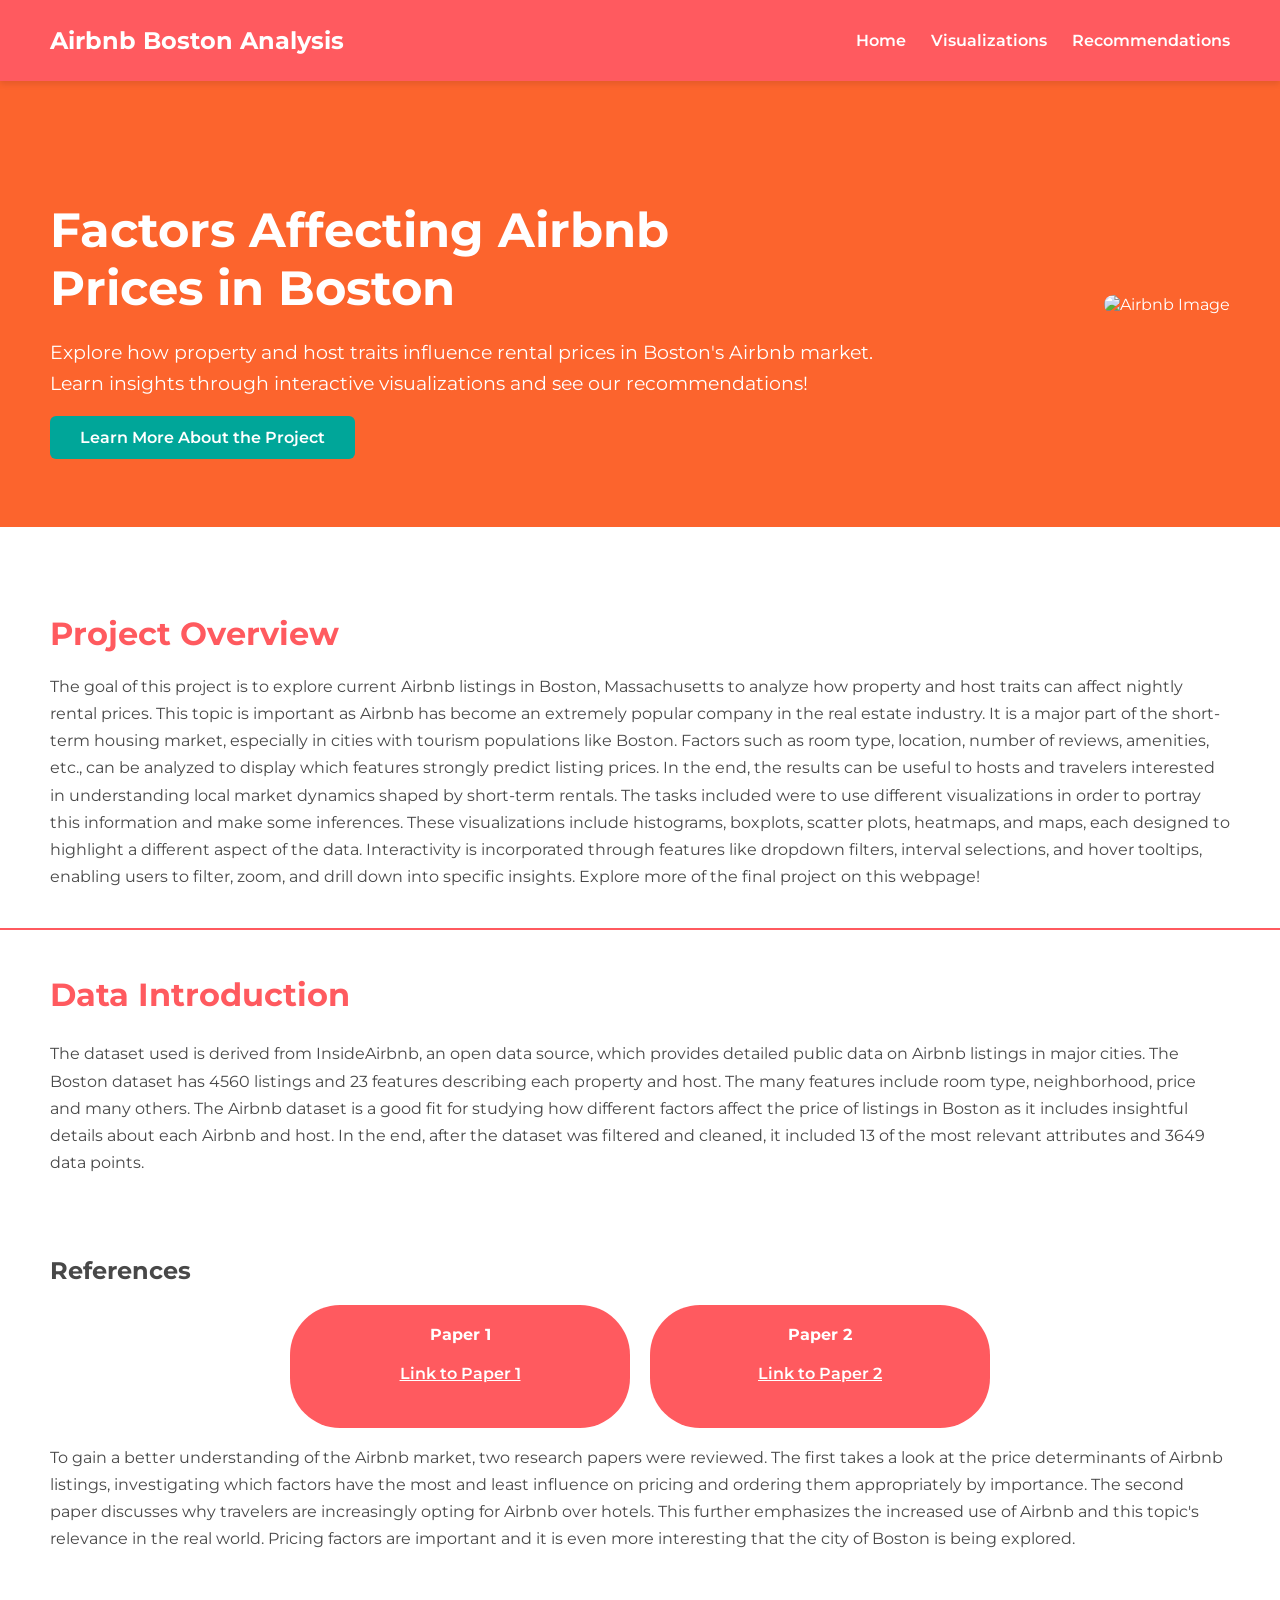
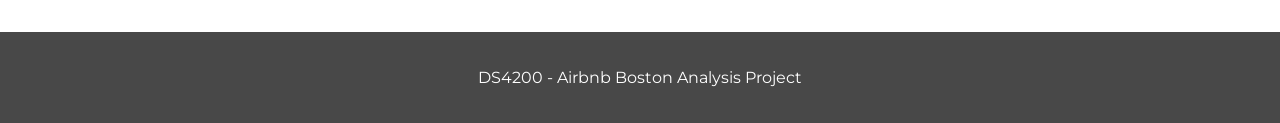
==== index.html @ 804d07bf "homepage plus set up for the other pages" ====
<!DOCTYPE html>
<html lang="en">
<head>
    <meta charset="UTF-8">
    <meta name="viewport" content="width=device-width, initial-scale=1.0">
    <title>Factors Affecting Airbnb Prices in Boston</title>
    <link href="https://fonts.googleapis.com/css2?family=Montserrat:wght@300;400;600;700&display=swap" rel="stylesheet">
    <link rel="stylesheet" href="style.css">
</head>
<body>
    <!-- Nav bar --> 
    <nav class="navbar">
        <div class="logo">Airbnb Boston Analysis</div>
        <ul class="nav-links">
            <li><a href="index.html">Home</a></li>
            <li><a href="visualizations.html">Visualizations</a></li>
            <li><a href="recommendations.html">Recommendations</a></li>
        </ul>
    </nav>

    <!-- Intro Section -->
    <section class="intro">
        <div class="intro-content">
            <h1>Factors Affecting Airbnb<br>Prices in Boston</h1>
            <p>Explore how property and host traits influence rental prices in Boston's Airbnb market.<br>Learn insights through interactive visualizations and see our recommendations!</p>
            <a href="#project-intro" class="cta-button">Learn More About the Project</a>
        </div>
        <div class="intro-image">
            <img src="https://images.pexels.com/photos/5077042/pexels-photo-5077042.jpeg" alt="Airbnb Image">
        </div>
    </section>

    <!-- Project Introduction Section -->
    <section id="project-intro" class="project-intro">
        <div class="container">
            <h2>Project Overview</h2>
            <p>
                The goal of this project is to explore current Airbnb listings in Boston, Massachusetts to analyze how property and host traits can affect 
                nightly rental prices. This topic is important as Airbnb has become an extremely popular company in the real estate industry. It is a major
                part of the short-term housing market, especially in cities with tourism populations like Boston. Factors such as room type, location, 
                number of reviews, amenities, etc., can be analyzed to display which features strongly predict listing prices. In the end, the results can 
                be useful to hosts and travelers interested in understanding local market dynamics shaped by short-term rentals. The tasks included were
                to use different visualizations in order to portray this information and make some inferences. These visualizations include histograms, 
                boxplots, scatter plots, heatmaps, and maps, each designed to highlight a different aspect of the data. Interactivity is incorporated 
                through features like dropdown filters, interval selections, and hover tooltips, enabling users to filter, zoom, and drill down into specific
                insights. Explore more of the final project on this webpage!
            </p>
        </div>
    </section>

    <!-- line -->
    <hr class="section-divider">

    <!-- Data Introduction Section -->
    <section id="data-intro" class="data-section">
        <div class="container">
            <h2>Data Introduction</h2>
            <p>
                The dataset used is derived from InsideAirbnb, an open data source, which provides detailed public data on Airbnb listings in major cities. 
                The Boston dataset has 4560 listings and 23 features describing each property and host. The many features include room type, neighborhood, 
                price and many others. The Airbnb dataset is a good fit for studying how different factors affect the price of listings in Boston as it 
                includes insightful details about each Airbnb and host. In the end, after the dataset was filtered and cleaned, it included 13 of the 
                most relevant attributes and 3649 data points.
            </p>
            
            <h3>References</h3>
            <div class="cards">
                <div class="card">
                    <h4>Paper 1</h4>
                    <p><a href="https://www.tandfonline.com/doi/full/10.1080/1331677X.2021.1962380?#abstract">Link to Paper 1</a></p>
                </div>
                <div class="card">
                    <h4>Paper 2</h4>
                    <p><a href="https://www.proquest.com/docview/1940535981/fulltextPDF?accountid=12826&parentSessionId=DOtFOdmk2lwOSrxOt1VsAm6fTo4Wr%2B6OF7H6WwDQNTw%3D&sourcetype=Scholarly%20Journals">Link to Paper 2</a></p>
                </div>
            </div>

            <p>
            To gain a better understanding of the Airbnb market, two research papers were reviewed. The first takes a look at the price determinants of
            Airbnb listings, investigating which factors have the most and least influence on pricing and ordering them appropriately by importance. 
            The second paper discusses why travelers are increasingly opting for Airbnb over hotels. This further emphasizes the increased use of Airbnb 
            and this topic's relevance in the real world. Pricing factors are important and it is even more interesting that the city of Boston is being explored. 

            </p>
        </div>
    </section>

    <!-- Footer -->
    <footer>
        <p>DS4200 - Airbnb Boston Analysis Project</p>
    </footer>
</body>
</html>
---- style.css ----
/* Body */
body {
    font-family: 'Montserrat', sans-serif;
    margin: 0;
    padding: 0;
    color: #484848;
    background-color: #ffffff;
}

/* Nav bar */
.navbar {
    display: flex;
    justify-content: space-between;
    align-items: center;
    background-color: #ff5a5f;
    padding: 15px 50px;
    position: sticky;
    top: 0;
    z-index: 1000;
    box-shadow: 0 3px 6px rgba(0,0,0,0.1);
}

.navbar .logo {
    font-weight: 700;
    font-size: 1.5rem;
    color: #ffffff;
}

.navbar .nav-links {
    list-style: none;
    display: flex;
    gap: 25px;
}

.navbar .nav-links li a {
    text-decoration: none;
    color: #ffffff;
    font-weight: 600;
    transition: 0.3s;
}

.navbar .nav-links li a:hover {
    color: #00a699;
}

/* Intro Section */
.intro {
    display: flex;
    flex-wrap: wrap;
    align-items: center;
    gap: 40px;
    padding: 80px 50px;
    background-color: #fc642d;
    color: #ffffff;
}

.intro-content {
    flex: 1;
    min-width: 300px;
}

.intro-content h1 {
    font-size: 3rem;
    margin-bottom: 20px;
}

.intro-content p {
    font-size: 1.2rem;
    line-height: 1.6;
    margin-bottom: 30px;
}

.cta-button {
    padding: 12px 30px;
    background-color: #00a699;
    color: #ffffff;
    font-weight: 600;
    border-radius: 6px;
    text-decoration: none;
    transition: 0.3s;
}

.cta-button:hover {
    background-color: #e51d52;
}

.intro-image img {
    max-width: 320px;
    width: 100%;
    height: auto;
    border-radius: 15px;
}

.intro-image {
    display: flex;
    justify-content: center;
    align-items: center;
    margin-left: -100px;
}

/* Project Introduction Section */
.project-intro {
    background-color: #ffffff;
    padding: 60px 50px;
    padding-bottom: 10px;
}

.project-intro h2 {
    color: #ff5a5f;
    font-size: 2rem;
    margin-bottom: 20px;
}

.project-intro p {
    max-width: 1200px;
    line-height: 1.7;
    margin-bottom: 20px;
    color: #484848;
}

/* Horizontal divider */
.section-divider {
    border: 0;
    height: 2px;
    background-color: #ff5a5f;    
}

/* Data Introduction Section */
.data-section {
    background-color: #ffffff;
    padding: 60px 50px;
    padding-top: 10px;

}

#data-intro p {
    line-height: 1.7;
    margin-bottom: 20px;
}

.container {
    max-width: 1200px;
    margin: auto;
}

/* References */
.cards {
    display: flex;
    flex-wrap: wrap;
    gap: 20px;
    margin-top: 20px;
    justify-content: center;

}

.card {
    background-color: #ff5a5f;
    color: #ffffff;
    border-radius: 50px;
    padding: 20px 25px; 
    flex: 0 1 290px;   
    text-align: center;
    transition: transform 0.3s, box-shadow 0.3s;
}

.card h4 {
    margin-top: 0;
    margin-bottom: 10px;
}

.card a {
    color: #ffffff;
    font-weight: 600;
    text-decoration: underline;
}

.card:hover {
    transform: translateY(-5px);
    box-shadow: 0 10px 20px rgba(0,0,0,0.2);
}

/* Headings */
h2 {
    font-size: 2rem;
    color: #ff5a5f;
}

h3 {
    font-size: 1.5rem;
    margin-top: 80px;
    margin-bottom: 10px;
}

/* Footer */
footer {
    background-color: #484848;
    color: #ffffff;
    text-align: center;
    padding: 20px;
}


@media (max-width: 900px) {
    .hero {
        flex-direction: column;
        text-align: center;
    }
    .intro-image img {
        margin-top: 30px;
    }
    .navbar {
        flex-direction: column;
        gap: 10px;
    }
    .nav-links {
        flex-direction: column;
        gap: 10px;
    }
    .cards {
        flex-direction: column;
    }
}
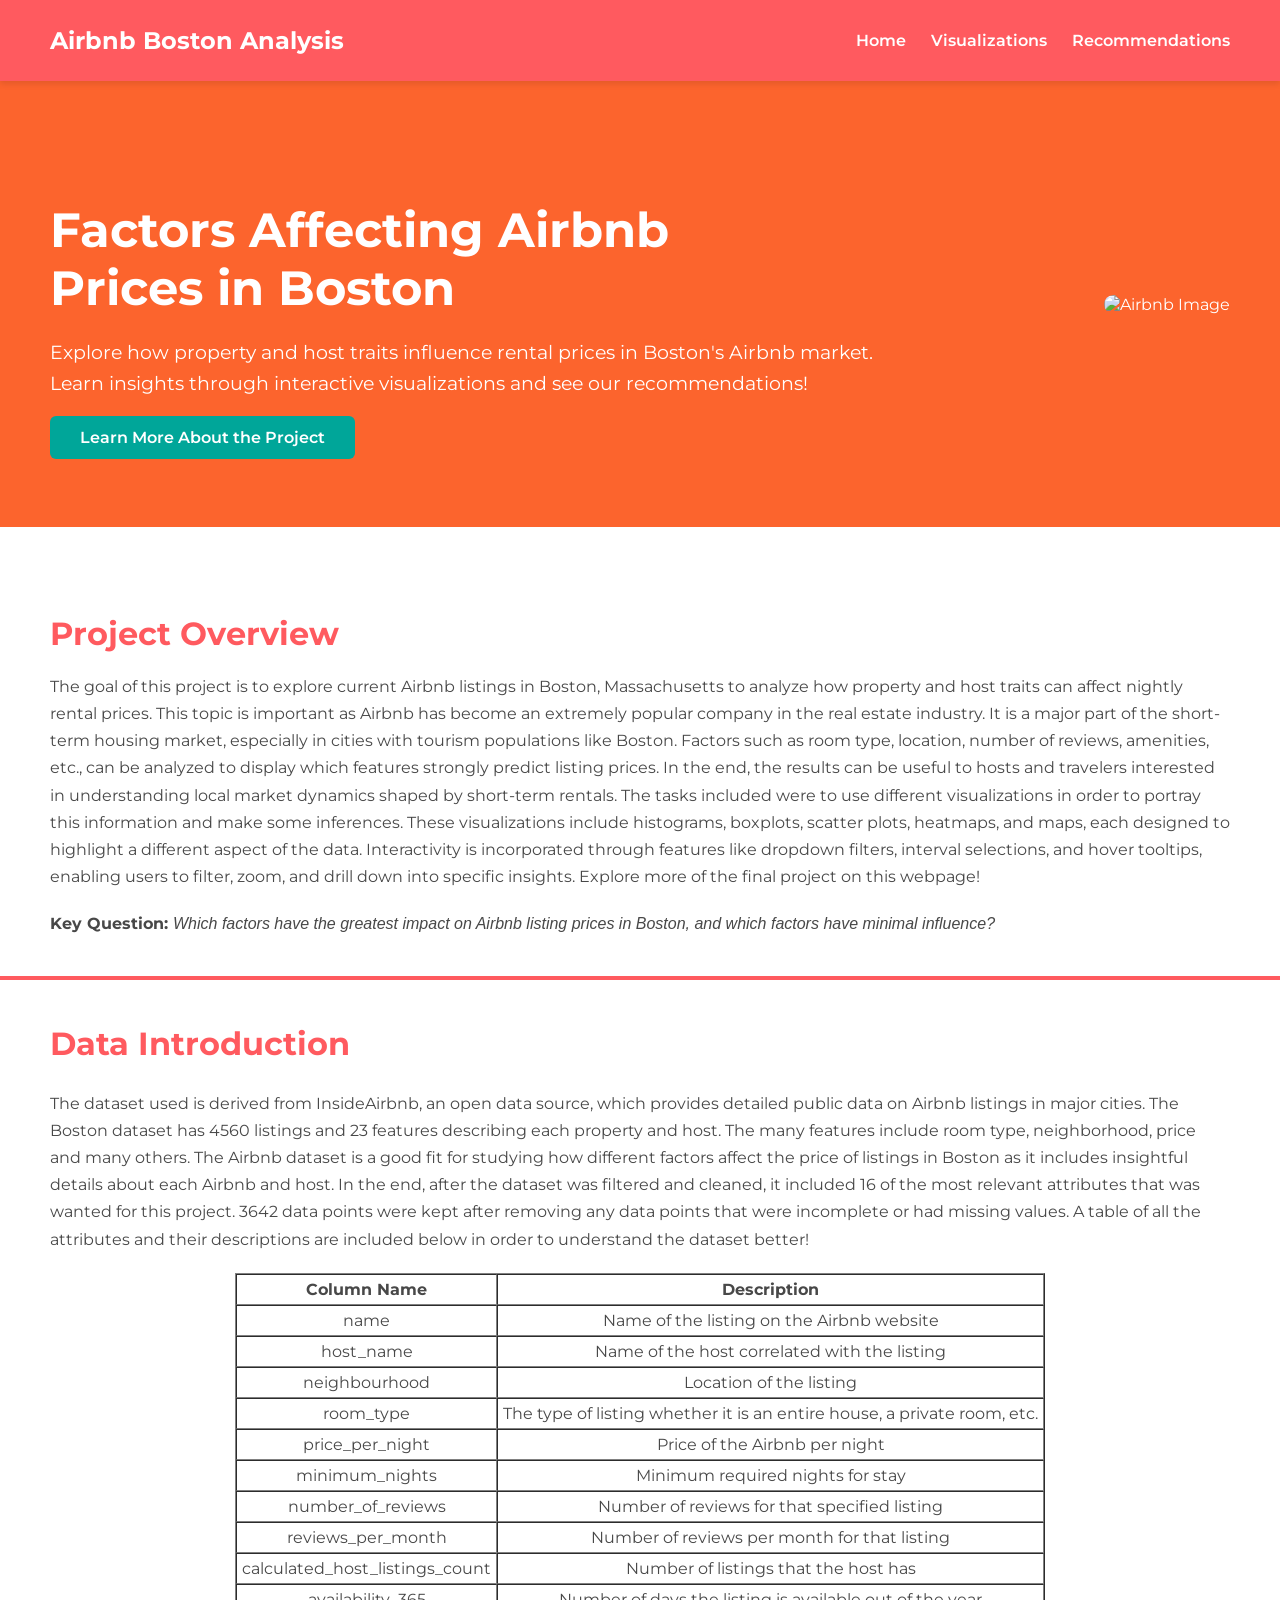
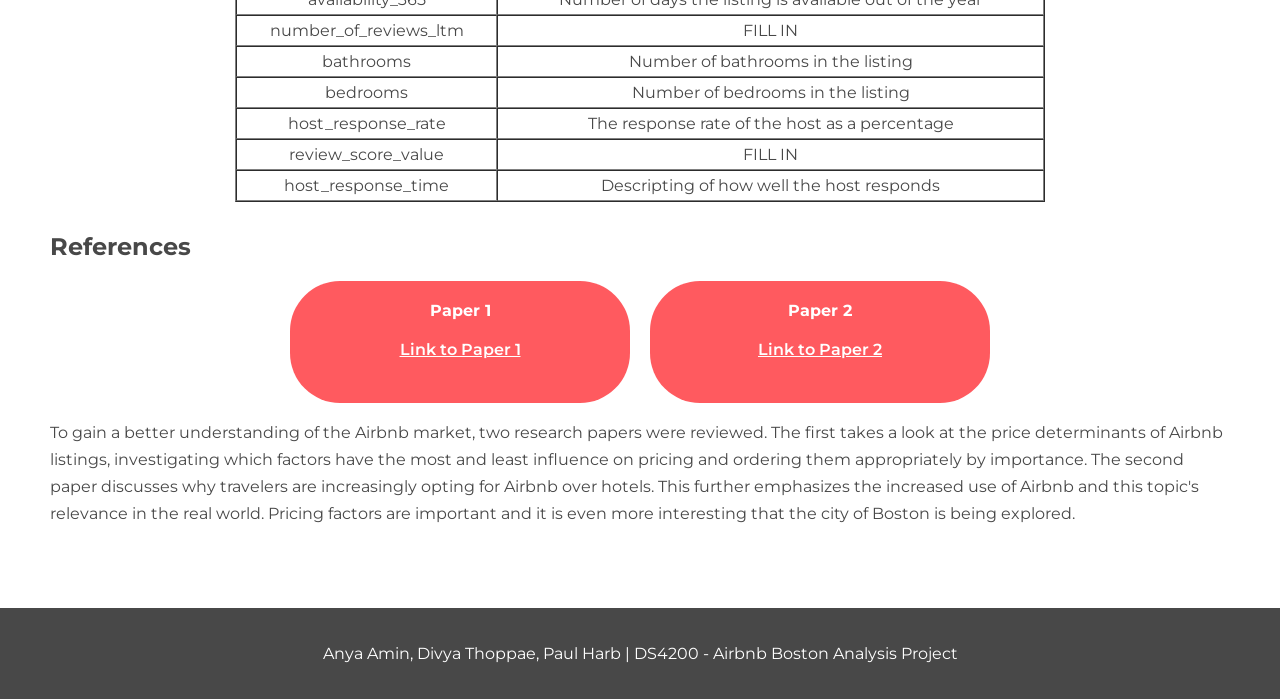
==== commit 02012969: "update with improvements" ====
--- a/index.html
+++ b/index.html
@@ -17,7 +17,6 @@
             <li><a href="recommendations.html">Recommendations</a></li>
         </ul>
     </nav>
-
     <!-- Intro Section -->
     <section class="intro">
         <div class="intro-content">
@@ -45,10 +44,11 @@
                 through features like dropdown filters, interval selections, and hover tooltips, enabling users to filter, zoom, and drill down into specific
                 insights. Explore more of the final project on this webpage!
             </p>
+            <p><strong>Key Question: </strong> <em>Which factors have the greatest impact on Airbnb listing prices in Boston, and which factors have minimal influence? </em></p>
         </div>
     </section>
 
-    <!-- line -->
+    
     <hr class="section-divider">
 
     <!-- Data Introduction Section -->
@@ -59,10 +59,39 @@
                 The dataset used is derived from InsideAirbnb, an open data source, which provides detailed public data on Airbnb listings in major cities. 
                 The Boston dataset has 4560 listings and 23 features describing each property and host. The many features include room type, neighborhood, 
                 price and many others. The Airbnb dataset is a good fit for studying how different factors affect the price of listings in Boston as it 
-                includes insightful details about each Airbnb and host. In the end, after the dataset was filtered and cleaned, it included 13 of the 
-                most relevant attributes and 3649 data points.
+                includes insightful details about each Airbnb and host. In the end, after the dataset was filtered and cleaned, it included 16 of the most relevant
+                attributes that was wanted for this project. 3642 data points were kept after removing any data points that were incomplete or had missing values.
+                A table of all the attributes and their descriptions are included below in order to understand the dataset better!
             </p>
-            
+<!-- Table for data attributes -->
+<div style="text-align: center;">
+    <table border="1" cellspacing="0" cellpadding="5" style="margin: auto;">
+        <thead>
+            <tr>
+                <th>Column Name</th>
+                <th>Description</th>
+            </tr>
+        </thead>
+        <tbody>
+            <tr><td>name</td><td>Name of the listing on the Airbnb website</td></tr>
+            <tr><td>host_name</td><td>Name of the host correlated with the listing</td></tr>
+            <tr><td>neighbourhood</td><td>Location of the listing</td></tr>
+            <tr><td>room_type</td><td>The type of listing whether it is an entire house, a private room, etc.</td></tr>
+            <tr><td>price_per_night</td><td>Price of the Airbnb per night</td></tr>
+            <tr><td>minimum_nights</td><td>Minimum required nights for stay</td></tr>
+            <tr><td>number_of_reviews</td><td>Number of reviews for that specified listing</td></tr>
+            <tr><td>reviews_per_month</td><td>Number of reviews per month for that listing</td></tr>
+            <tr><td>calculated_host_listings_count</td><td>Number of listings that the host has</td></tr>
+            <tr><td>availability_365</td><td>Number of days the listing is available out of the year</td></tr>
+            <tr><td>number_of_reviews_ltm</td><td>FILL IN </td></tr>
+            <tr><td>bathrooms</td><td>Number of bathrooms in the listing</td></tr>
+            <tr><td>bedrooms</td><td>Number of bedrooms in the listing</td></tr>
+            <tr><td>host_response_rate</td><td>The response rate of the host as a percentage</td></tr>
+            <tr><td>review_score_value</td><td>FILL IN</td></tr>
+            <tr><td>host_response_time</td><td>Descripting of how well the host responds</td></tr>
+        </tbody>
+    </table>
+</div>
             <h3>References</h3>
             <div class="cards">
                 <div class="card">
@@ -87,7 +116,7 @@
 
     <!-- Footer -->
     <footer>
-        <p>DS4200 - Airbnb Boston Analysis Project</p>
+        <p> Anya Amin, Divya Thoppae, Paul Harb | DS4200 - Airbnb Boston Analysis Project</p>
     </footer>
 </body>
 </html>
--- a/style.css
+++ b/style.css
@@ -5,6 +5,14 @@
     padding: 0;
     color: #484848;
     background-color: #ffffff;
+}
+
+.content-image {
+    width: 600px;
+    height: auto;
+    border-radius: 12px;
+    display: block;
+    margin: 40px auto 40px auto;  
 }
 
 /* Nav bar */
@@ -121,8 +129,8 @@
 /* Horizontal divider */
 .section-divider {
     border: 0;
-    height: 2px;
-    background-color: #ff5a5f;    
+    height: 4px;
+    background-color: #ff5a5f;   
 }
 
 /* Data Introduction Section */
@@ -187,7 +195,7 @@
 
 h3 {
     font-size: 1.5rem;
-    margin-top: 80px;
+    margin-top: 30px;
     margin-bottom: 10px;
 }
 
@@ -199,7 +207,6 @@
     padding: 20px;
 }
 
-
 @media (max-width: 900px) {
     .hero {
         flex-direction: column;
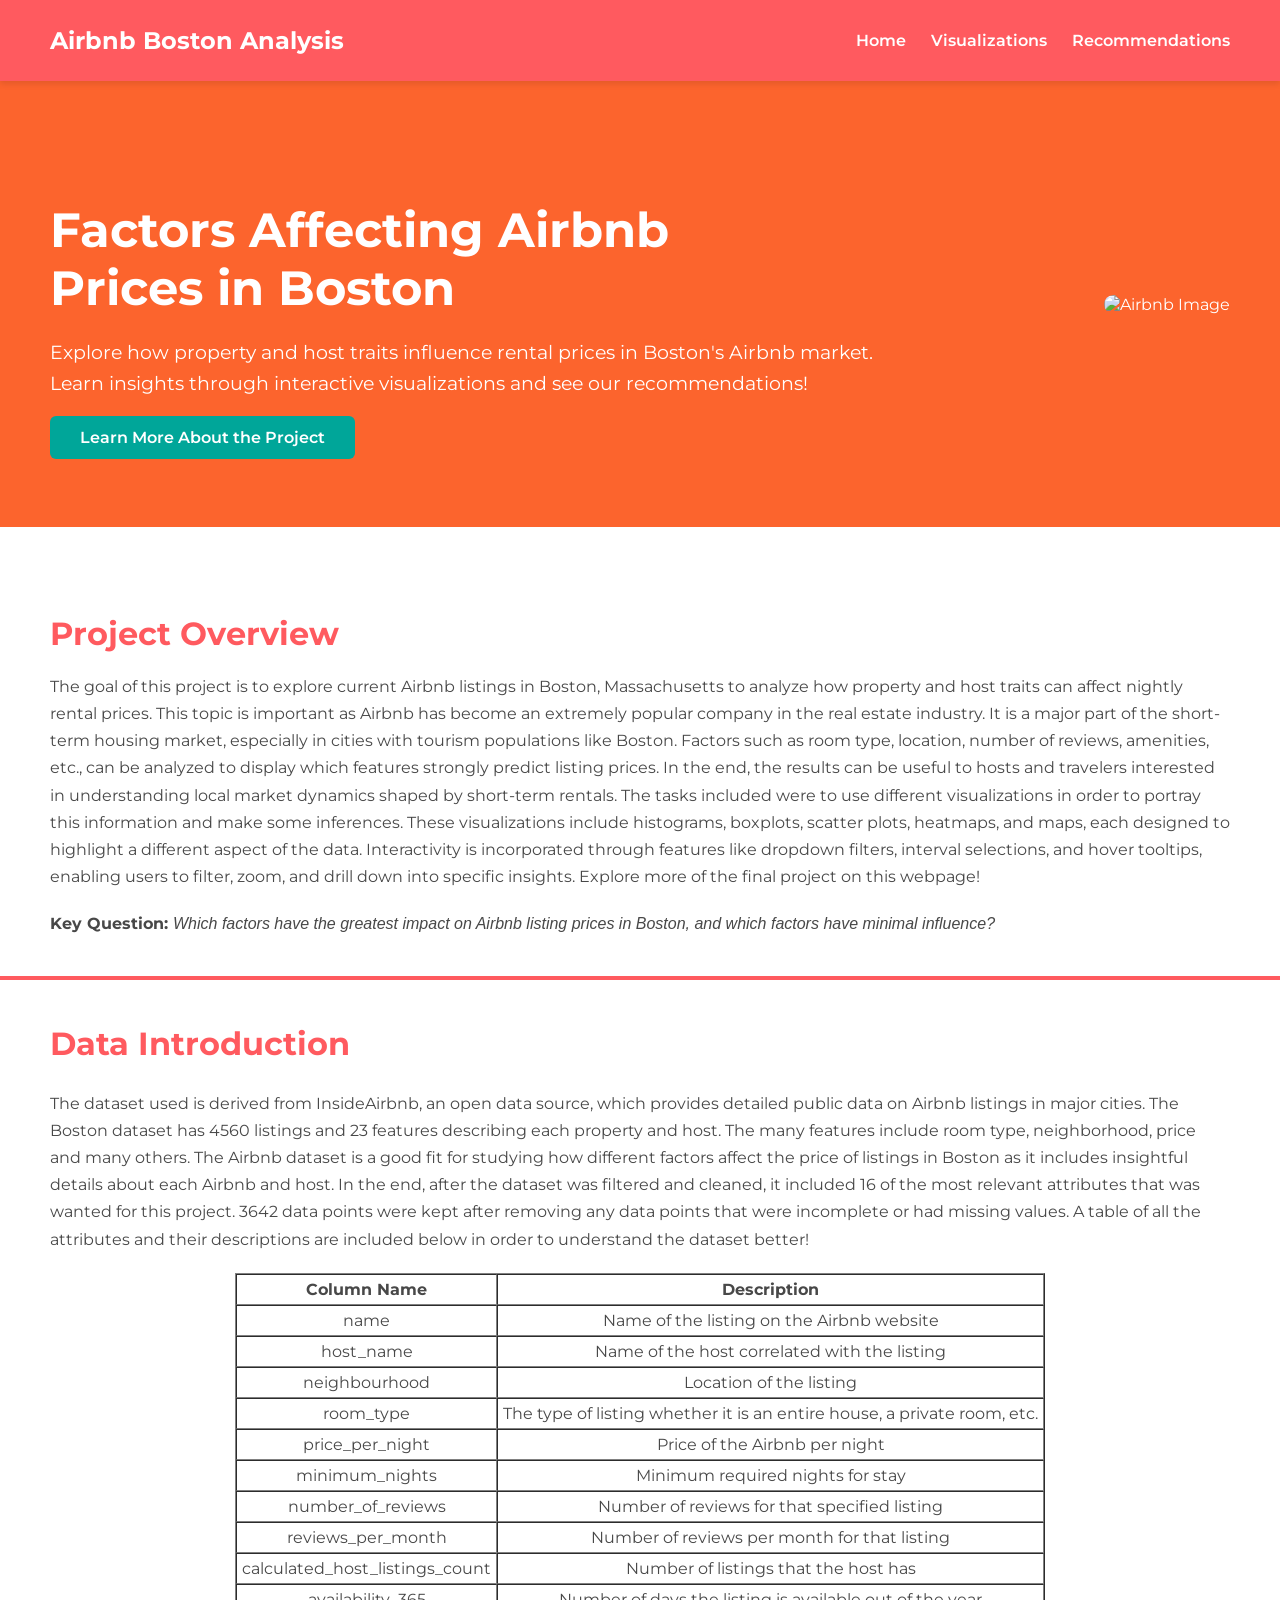
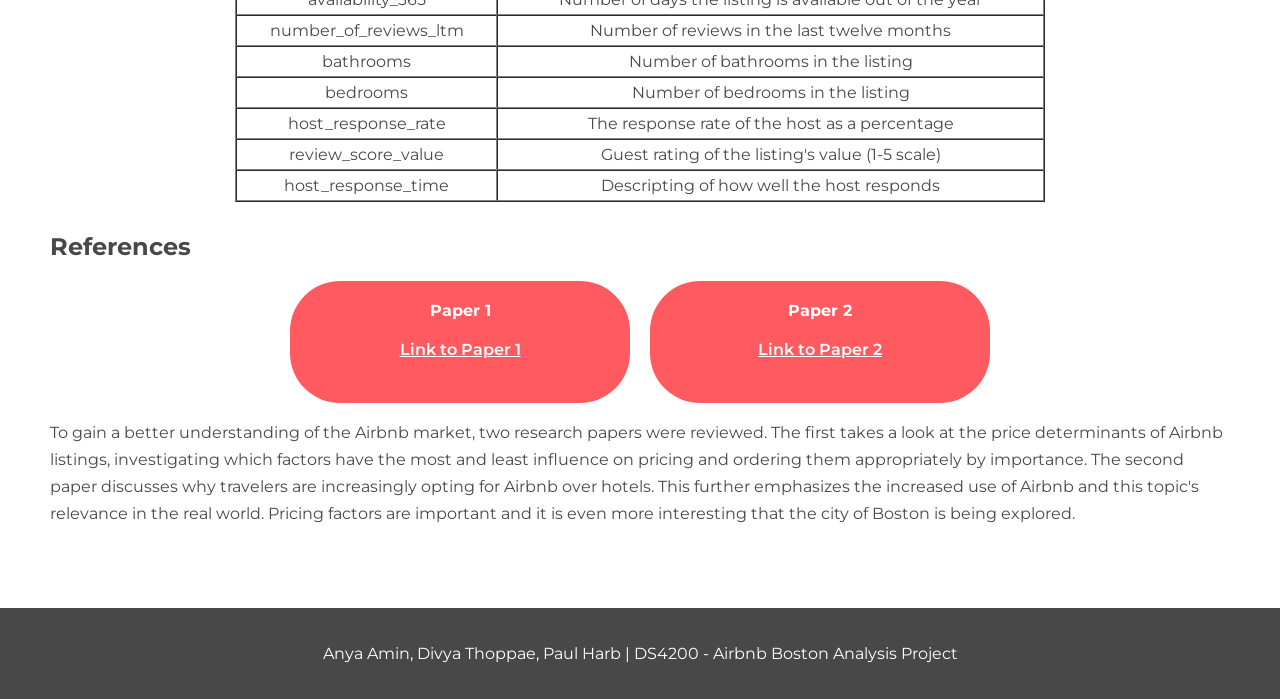
==== commit 8b269974: "fixed table" ====
--- a/index.html
+++ b/index.html
@@ -83,11 +83,11 @@
             <tr><td>reviews_per_month</td><td>Number of reviews per month for that listing</td></tr>
             <tr><td>calculated_host_listings_count</td><td>Number of listings that the host has</td></tr>
             <tr><td>availability_365</td><td>Number of days the listing is available out of the year</td></tr>
-            <tr><td>number_of_reviews_ltm</td><td>FILL IN </td></tr>
+            <tr><td>number_of_reviews_ltm</td><td>Number of reviews in the last twelve months </td></tr>
             <tr><td>bathrooms</td><td>Number of bathrooms in the listing</td></tr>
             <tr><td>bedrooms</td><td>Number of bedrooms in the listing</td></tr>
             <tr><td>host_response_rate</td><td>The response rate of the host as a percentage</td></tr>
-            <tr><td>review_score_value</td><td>FILL IN</td></tr>
+            <tr><td>review_score_value</td><td>Guest rating of the listing's value (1-5 scale)</td></tr>
             <tr><td>host_response_time</td><td>Descripting of how well the host responds</td></tr>
         </tbody>
     </table>
